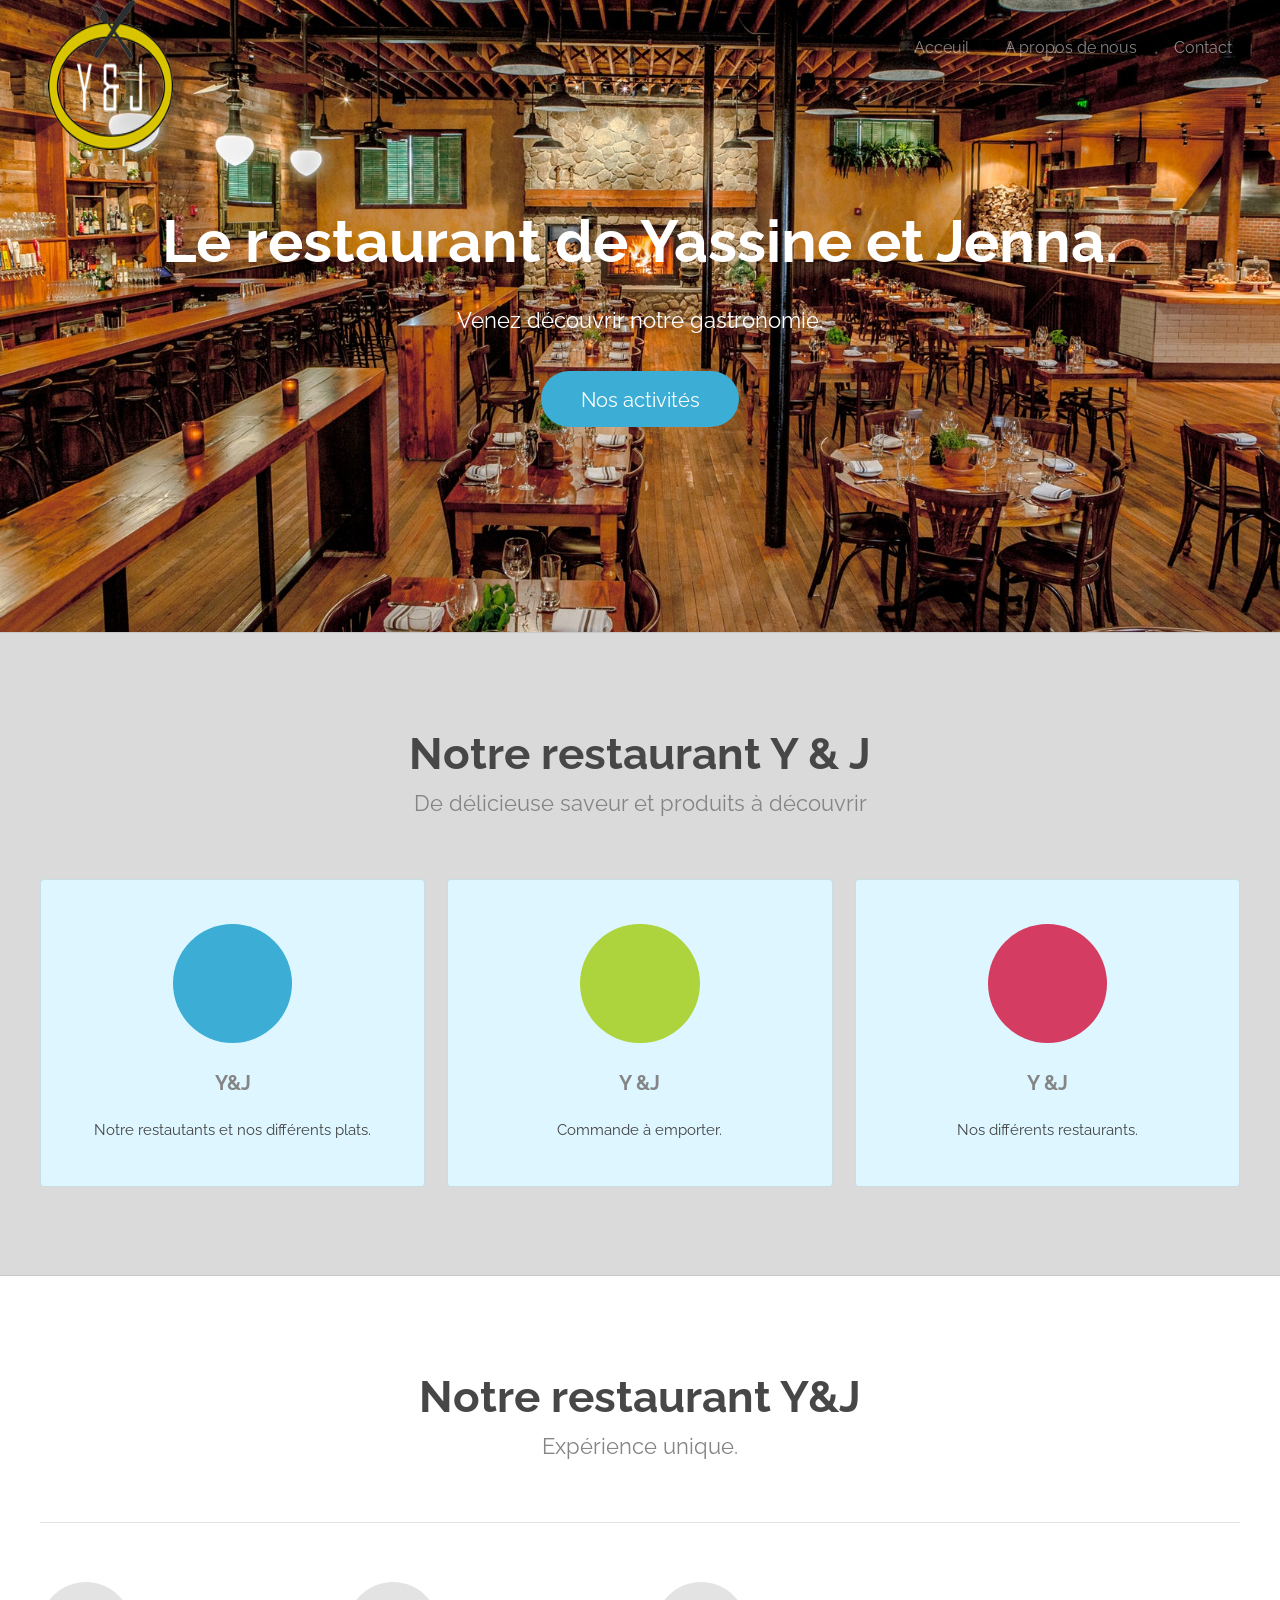
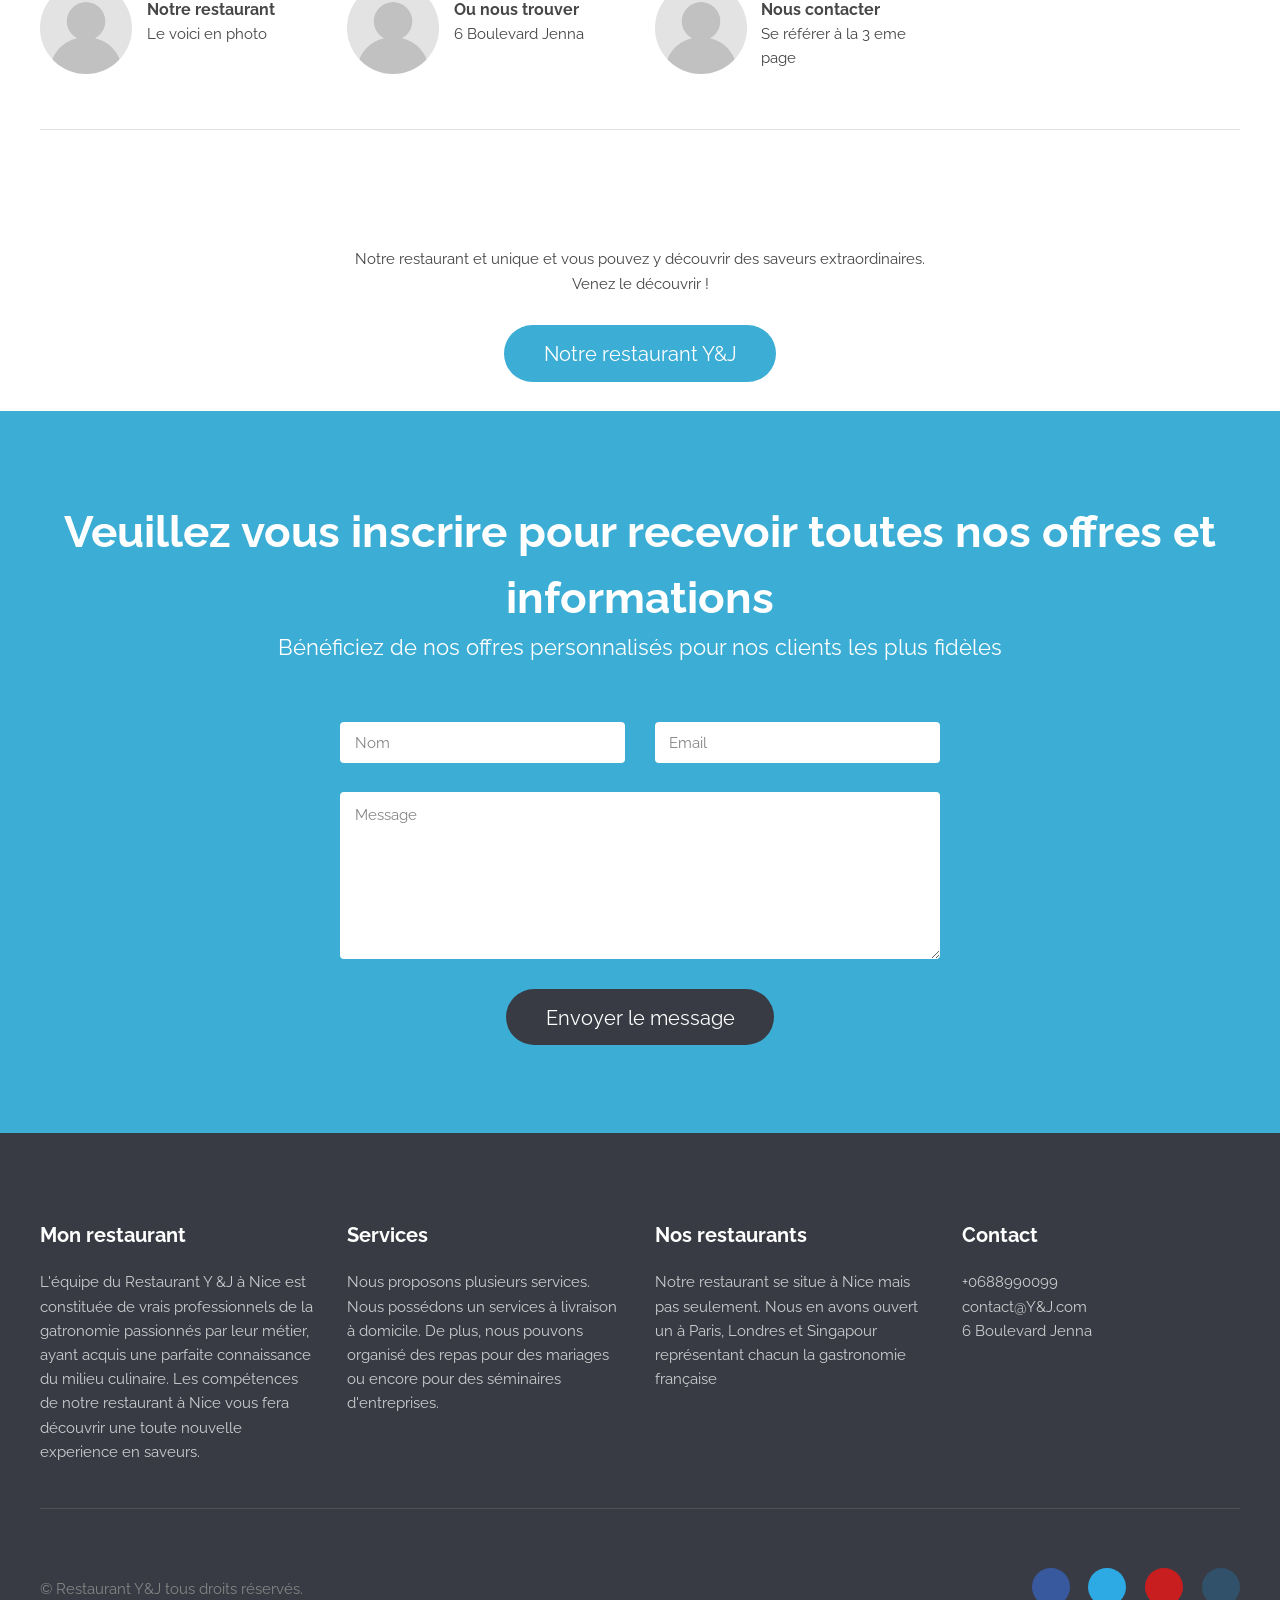
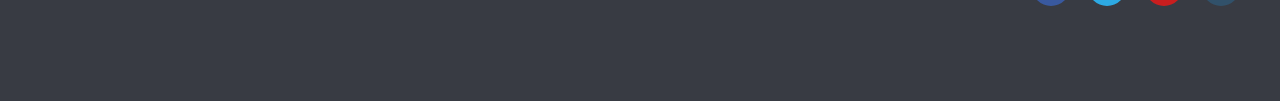
==== index.html @ 6e4e8e33 "first website upload" ====
<!DOCTYPE html>
<!--
	Page d'acceuil 
-->
<html lang="en">
	<head>
		<meta charset="UTF-8">
		<title>Restaurant Y&J</title>
		<meta http-equiv="content-type" content="text/html; charset=utf-8" />
		<meta name="description" content="" />
		<meta name="keywords" content="" />
		<!--[if lte IE 8]><script src="js/html5shiv.js"></script><![endif]-->
		<script src="js/jquery.min.js"></script>
		<script src="js/skel.min.js"></script>
		<script src="js/skel-layers.min.js"></script>
		<script src="js/init.js"></script>
			<link rel="stylesheet" href="css/skel.css" />
			<link rel="stylesheet" href="css/style.css" />
			<link rel="stylesheet" href="css/style-xlarge.css" />		
	</head>
	<body class="landing">

		<!-- Mes relations entre mes 3 pages afin de pouvoir aller librement et directement sur mes deux autres pages + logo spécial fond transparent pour la page d'acceuil-->
			<header id="header">
				<h1 id="logo"><a href="index.html" ><img height="150px" width="125px" src="images/logo-resto.png" alt="Mon restaurant" title="Logo" /></a></h1>
				<nav id="nav">
					<ul>
						<li><a href="index.html">Acceuil</a></li>
						<li><a href="aproposdenous.html">A propos de nous</a></li>
						<li><a href="contact.html">Contact</a></li>
						
					</ul>
				</nav>
			</header>

		<!-- Mes descriptions avec l'utilisation des titres, sections, div,paragraphe, image, + utilsation d'un bouton "allez-ci" afin de descendre directement sur la page pour voir les différentes activités -->
			<section id="banner">
				<h2> Le restaurant de Yassine et Jenna.</h2>
				<p>Venez découvrir notre gastronomie.</p>
				<ul class="actions">
					<li>
						<a href="#ici" class="button big">Nos activités</a>
					</li>
				</ul>
			</section>

		<!-- One -->
			<section id="one" class="wrapper style1 special">
				<div class="container">
					<header class="major">
						<h2 id="ici">Notre restaurant Y & J</h2>
						<p>De délicieuse saveur et produits à découvrir</p>
					</header>
					<div class="row 150%">
						<div class="4u 12u$(medium)">
							<section class="box">
								<i class="icon big rounded color1 fa-cloud"></i>
								<h3>Y&J</h3>
								<p>Notre restautants et nos différents plats.</p>
							</section>
						</div>
						<div class="4u 12u$(medium)">
							<section class="box">
								<i class="icon big rounded color9 fa-desktop"></i>
								<h3>Y &J</h3>
								<p>Commande à emporter.</p>
							</section>
						</div>
						<div class="4u$ 12u$(medium)">
							<section class="box">
								<i class="icon big rounded color6 fa-rocket"></i>
								<h3>Y &J</h3>
								<p>Nos différents restaurants.</p>
							</section>
						</div>
					</div>
				</div>
			</section>

		<!-- Descriptions du restaurant -->
			<section id="two" class="wrapper style2 special">
				<div class="container">
					<header class="major">
						<h2>Notre restaurant Y&J</h2>
						<p>Expérience unique.</p>
					</header>
					<section class="profiles">
						<div class="row">
							<section class="3u 6u(medium) 12u$(xsmall) profile">
								<img src="images/profile_placeholder.gif" alt="" />
								<h4>Notre restaurant</h4>
								<p>Le voici en photo</p>
							</section>
							<section class="3u 6u$(medium) 12u$(xsmall) profile">
								<img src="images/profile_placeholder.gif" alt="" />
								<h4>Ou nous trouver</h4>
								<p> 6 Boulevard Jenna</p>
							</section>
							<section class="3u 6u(medium) 12u$(xsmall) profile">
								<img src="images/profile_placeholder.gif" alt="" />
								<h4>Nous contacter</h4>
								<p>Se référer à la 3 eme page</p>
							</section>
							
							</section>
						</div>
					</section>
					<footer>
						<p class="jennacentre">Notre restaurant et unique et vous pouvez y découvrir des saveurs extraordinaires. 
							<br /> Venez le découvrir !</p>
						<ul class="actions">
							<li>
								<a href="#" class="button big">Notre restaurant Y&J</a>
							</li>
						</ul>
					</footer>
				</div>
			</section>

		<!-- Three -->
			<section id="three" class="wrapper style3 special">
				<div class="container">
					<header class="major">
						<h2>Veuillez vous inscrire pour recevoir toutes nos offres et informations</h2>
						<p>Bénéficiez de nos offres personnalisés pour nos clients les plus fidèles</p>
					</header>
				</div>
				<div class="container 50%">
					<form action="#" method="post">
						<div class="row uniform">
							<div class="6u 12u$(small)">
								<input name="name" id="name" value="" placeholder="Nom" type="text">
							</div>
							<div class="6u$ 12u$(small)">
								<input name="email" id="email" value="" placeholder="Email" type="email">
							</div>
							<div class="12u$">
								<textarea name="message" id="message" placeholder="Message" rows="6"></textarea>
							</div>
							<div class="12u$">
								<ul class="actions">
									<li><input value="Envoyer le message" class="special big" type="submit"></li>
								</ul>
							</div>
						</div>
					</form>
				</div>
			</section>

		<!-- Ma description bandeau du bas identique sur chacune des pages -->
			<footer id="footer">
				<div class="container">
					<section class="links">
						<div class="row">
							<section class="3u 6u(medium) 12u$(small)">
								<h3>Mon restaurant</h3>
								<p>L'équipe  du Restaurant Y &J  à Nice est constituée de vrais professionnels de la gatronomie passionnés par leur métier, ayant acquis une parfaite connaissance du milieu culinaire. Les compétences de notre restaurant à Nice vous fera découvrir une toute nouvelle experience en saveurs.<p/>

								</ul>
							</section>
							<section class="3u 6u$(medium) 12u$(small)">
								<h3>Services</h3>
								<p> Nous proposons plusieurs services. Nous possédons un services à livraison à domicile. De plus, nous pouvons organisé des repas pour des mariages ou encore pour des séminaires d'entreprises.<p/>
								</ul>
							</section>
							<section class="3u 6u(medium) 12u$(small)">
								<h3>Nos restaurants</h3>
								<p>Notre restaurant se situe à Nice mais pas seulement. Nous en avons ouvert un à Paris, Londres et Singapour représentant chacun la gastronomie française <p/>
								
								</ul>
							</section>
							<section class="3u$ 6u$(medium) 12u$(small)">
								<h3>Contact</h3>
								<p> +0688990099
									<br />contact@Y&J.com
									<br />6 Boulevard Jenna
<!-- petites icones pour les réseaux sociaux + lien -->
							</section>
						</div>
					</section>
					<div class="row">
						<div class="8u 12u$(medium)">
							<ul class="copyright">
								<li>&copy; Restaurant Y&J tous droits réservés.</li>
								
							</ul>
						</div>
						<div class="4u$ 12u$(medium)">
							<ul class="icons">
								<li> <!-- utilisation de target _blank pour ouvrir dans un nouvel onglet -->
									<a href="https://www.facebook.com" target="_blank" class="icon rounded fa-facebook"><span class="label">Facebook</span></a>
								</li>
								<li>
									<a href="https://www.twitter.com" target="_blank" class="icon rounded fa-twitter"><span class="label">twitter</span></a>
								</li>
								<li>
									<a href="https://www.twitter.com" target="_blank" class="icon rounded fa-google-plus"><span class="label">Google+</span></a>
								
								</li>
								<li>
									<a href="https://www.twitter.com" target="_blank" class="icon rounded fa-linkedin"><span class="label">LinkedIn</span></a>
								
								</li>
							</ul>
						</div>
					</div>
				</div>
			</footer>

	</body>
</html>
---- css/skel.css ----
html,body,div,span,applet,object,iframe,h1,h2,h3,h4,h5,h6,p,blockquote,pre,a,abbr,acronym,address,big,cite,code,del,dfn,em,img,ins,kbd,q,s,samp,small,strike,strong,sub,sup,tt,var,b,u,i,center,dl,dt,dd,ol,ul,li,fieldset,form,label,legend,table,caption,tbody,tfoot,thead,tr,th,td,article,aside,canvas,details,embed,figure,figcaption,footer,header,hgroup,menu,nav,output,ruby,section,summary,time,mark,audio,video{margin:0;padding:0;border:0;font-size:100%;font:inherit;vertical-align:baseline;}article,aside,details,figcaption,figure,footer,header,hgroup,menu,nav,section{display:block;}body{line-height:1;}ol,ul{list-style:none;}blockquote,q{quotes:none;}blockquote:before,blockquote:after,q:before,q:after{content:'';content:none;}table{border-collapse:collapse;border-spacing:0;}body{-webkit-text-size-adjust:none}

/* Box Model */

	*, *:before, *:after {
		-moz-box-sizing: border-box;
		-webkit-box-sizing: border-box;
		box-sizing: border-box;
	}

/* Container */

	.container {
		margin-left: auto;
		margin-right: auto;

		/* width: (containers) */
		width: 1200px;
	}

	/* Modifiers */

		/* 125% */
			.container.\31 25\25 {
				width: 100%;

				/* max-width: (containers * 1.25) */
				max-width: 1500px;

				/* min-width: (containers) */
				min-width: 1200px;
			}

		/* 75% */
			.container.\37 5\25 {

				/* width: (containers * 0.75) */
				width: 900px;

			}

		/* 50% */
			.container.\35 0\25 {

				/* width: (containers * 0.50) */
				width: 600px;

			}

		/* 25% */
			.container.\32 5\25 {

				/* width: (containers * 0.25) */
				width: 300px;

			}

/* Grid */

	.row {
		border-bottom: solid 1px transparent;
	}

	.row > * {
		float: left;
	}

	.row:after, .row:before {
		content: '';
		display: block;
		clear: both;
		height: 0;
	}

	.row.uniform > * > :first-child {
		margin-top: 0;
	}

	.row.uniform > * > :last-child {
		margin-bottom: 0;
	}

	/* Gutters */

		/* Normal */

			.row > * {
				/* padding: (gutters.horizontal) 0 0 (gutters.vertical) */
				padding: 0 0 0 2em;
			}

			.row {
				/* margin: -(gutters.horizontal) 0 -1px -(gutters.vertical) */
				margin: 0 0 -1px -2em;
			}

			.row.uniform > * {
				/* padding: (gutters.vertical) 0 0 (gutters.vertical) */
				padding: 2em 0 0 2em;
			}

			.row.uniform {
				/* margin: -(gutters.vertical) 0 -1px -(gutters.vertical) */
				margin: -2em 0 -1px -2em;
			}

		/* 200% */

			.row.\32 00\25 > * {
				/* padding: (gutters.horizontal) 0 0 (gutters.vertical) */
				padding: 0 0 0 4em;
			}

			.row.\32 00\25 {
				/* margin: -(gutters.horizontal) 0 -1px -(gutters.vertical) */
				margin: 0 0 -1px -4em;
			}

			.row.uniform.\32 00\25 > * {
				/* padding: (gutters.vertical) 0 0 (gutters.vertical) */
				padding: 4em 0 0 4em;
			}

			.row.uniform.\32 00\25 {
				/* margin: -(gutters.vertical) 0 -1px -(gutters.vertical) */
				margin: -4em 0 -1px -4em;
			}

		/* 150% */

			.row.\31 50\25 > * {
				/* padding: (gutters.horizontal) 0 0 (gutters.vertical) */
				padding: 0 0 0 1.5em;
			}

			.row.\31 50\25 {
				/* margin: -(gutters.horizontal) 0 -1px -(gutters.vertical) */
				margin: 0 0 -1px -1.5em;
			}

			.row.uniform.\31 50\25 > * {
				/* padding: (gutters.vertical) 0 0 (gutters.vertical) */
				padding: 1.5em 0 0 1.5em;
			}

			.row.uniform.\31 50\25 {
				/* margin: -(gutters.vertical) 0 -1px -(gutters.vertical) */
				margin: -1.5em 0 -1px -1.5em;
			}

		/* 50% */

			.row.\35 0\25 > * {
				/* padding: (gutters.horizontal) 0 0 (gutters.vertical) */
				padding: 0 0 0 1em;
			}

			.row.\35 0\25 {
				/* margin: -(gutters.horizontal) 0 -1px -(gutters.vertical) */
				margin: 0 0 -1px -1em;
			}

			.row.uniform.\35 0\25 > * {
				/* padding: (gutters.vertical) 0 0 (gutters.vertical) */
				padding: 1em 0 0 1em;
			}

			.row.uniform.\35 0\25 {
				/* margin: -(gutters.vertical) 0 -1px -(gutters.vertical) */
				margin: -1em 0 -1px -1em;
			}

		/* 25% */

			.row.\32 5\25 > * {
				/* padding: (gutters.horizontal) 0 0 (gutters.vertical) */
				padding: 0 0 0 0.5em;
			}

			.row.\32 5\25 {
				/* margin: -(gutters.horizontal) 0 -1px -(gutters.vertical) */
				margin: 0 0 -1px -0.5em;
			}

			.row.uniform.\32 5\25 > * {
				/* padding: (gutters.vertical) 0 0 (gutters.vertical) */
				padding: 0.5em 0 0 0.5em;
			}

			.row.uniform.\32 5\25 {
				/* margin: -(gutters.vertical) 0 -1px -(gutters.vertical) */
				margin: -0.5em 0 -1px -0.5em;
			}

		/* 0% */

			.row.\30 \25 > * {
				padding: 0;
			}

			.row.\30 \25 {
				margin: 0 0 -1px 0;
			}

	/* Cells */

		.\31 2u, .\31 2u\24 { width: 100%; clear: none; margin-left: 0; }
		.\31 1u, .\31 1u\24 { width: 91.6666666667%; clear: none; margin-left: 0; }
		.\31 0u, .\31 0u\24 { width: 83.3333333333%; clear: none; margin-left: 0; }
		.\39 u, .\39 u\24 { width: 75%; clear: none; margin-left: 0; }
		.\38 u, .\38 u\24 { width: 66.6666666667%; clear: none; margin-left: 0; }
		.\37 u, .\37 u\24 { width: 58.3333333333%; clear: none; margin-left: 0; }
		.\36 u, .\36 u\24 { width: 50%; clear: none; margin-left: 0; }
		.\35 u, .\35 u\24 { width: 41.6666666667%; clear: none; margin-left: 0; }
		.\34 u, .\34 u\24 { width: 33.3333333333%; clear: none; margin-left: 0; }
		.\33 u, .\33 u\24 { width: 25%; clear: none; margin-left: 0; }
		.\32 u, .\32 u\24 { width: 16.6666666667%; clear: none; margin-left: 0; }
		.\31 u, .\31 u\24 { width: 8.3333333333%; clear: none; margin-left: 0; }

		.\31 2u\24 + *,
		.\31 1u\24 + *,
		.\31 0u\24 + *,
		.\39 u\24 + *,
		.\38 u\24 + *,
		.\37 u\24 + *,
		.\36 u\24 + *,
		.\35 u\24 + *,
		.\34 u\24 + *,
		.\33 u\24 + *,
		.\32 u\24 + *,
		.\31 u\24 + * {
			clear: left;
		}

		.\-11u { margin-left: 91.6666666667% }
		.\-10u { margin-left: 83.3333333333% }
		.\-9u { margin-left: 75% }
		.\-8u { margin-left: 66.6666666667% }
		.\-7u { margin-left: 58.3333333333% }
		.\-6u { margin-left: 50% }
		.\-5u { margin-left: 41.6666666667% }
		.\-4u { margin-left: 33.3333333333% }
		.\-3u { margin-left: 25% }
		.\-2u { margin-left: 16.6666666667% }
		.\-1u { margin-left: 8.3333333333% }
---- css/style.css ----
@charset "UTF-8";
@import url(font-awesome.min.css);
@import url(http://fonts.googleapis.com/css?family=Raleway:700,400);

/*
	Transit by TEMPLATED
	templated.co @templatedco
	Released for free under the Creative Commons Attribution 3.0 license (templated.co/license)
*/

/* Basic */

	body {
		background: #fff;
	}

		body.is-loading *, body.is-loading *:before, body.is-loading *:after {
			-moz-animation: none !important;
			-webkit-animation: none !important;
			-o-animation: none !important;
			-ms-animation: none !important;
			animation: none !important;
			-moz-transition: none !important;
			-webkit-transition: none !important;
			-o-transition: none !important;
			-ms-transition: none !important;
			transition: none !important;
		}

	body, input, select, textarea {
		color: #444;
		font-family: "Raleway", Helvetica, sans-serif;
		font-size: 13pt;
		font-weight: 400;
		line-height: 1.65em;
	}

	a {
		color: #383b43;
		text-decoration: none;
	}

		a:active, a:hover {
			text-decoration: underline;
		}

	strong, b {
		color: #474747;
		font-weight: 700;
	}

	em, i {
		font-style: italic;
	}

	p {
		margin: 0 0 2em 0;
	}

	.jennacentre {text-align: center;}

	h1, h2, h3, h4, h5, h6 {
		color: #474747;
		font-weight: 700;
		line-height: 1em;
		margin: 0 0 1em 0;
	}

		h1 a, h2 a, h3 a, h4 a, h5 a, h6 a {
			color: inherit;
			text-decoration: none;
		}

	h2 {
		font-size: 1.75em;
		line-height: 1.5em;
	}

	h3 {
		font-size: 1.35em;
		line-height: 1.5em;
	}

	h4 {
		font-size: 1.1em;
		line-height: 1.5em;
	}

	h5 {
		font-size: 0.9em;
		line-height: 1.5em;
	}

	h6 {
		font-size: 0.7em;
		line-height: 1.5em;
	}

	sub {
		font-size: 0.8em;
		position: relative;
		top: 0.5em;
	}

	sup {
		font-size: 0.8em;
		position: relative;
		top: -0.5em;
	}

	hr {
		border: 0;
		border-bottom: solid 1px rgba(144, 144, 144, 0.25);
		margin: 2em 0;
	}

		hr.major {
			margin: 3em 0;
		}

	blockquote {
		border-left: solid 4px rgba(144, 144, 144, 0.25);
		font-style: italic;
		margin: 0 0 2em 0;
		padding: 0.5em 0 0.5em 2em;
	}

	code {
		background: rgba(144, 144, 144, 0.075);
		border-radius: 4px;
		border: solid 1px rgba(144, 144, 144, 0.25);
		font-family: "Courier New", monospace;
		font-size: 0.9em;
		margin: 0 0.25em;
		padding: 0.25em 0.65em;
	}

	pre {
		-webkit-overflow-scrolling: touch;
		font-family: "Courier New", monospace;
		font-size: 0.9em;
		margin: 0 0 2em 0;
	}

		pre code {
			display: block;
			line-height: 1.75em;
			padding: 1em 1.5em;
			overflow-x: auto;
		}

	.align-left {
		text-align: left;
	}

	.align-center {
		text-align: center;
	}

	.align-right {
		text-align: right;
	}

/* Section/Article */

	section.special, article.special {
		text-align: center;
	}

	header p {
		color: #858585;
		position: relative;
		margin: 0 0 1.5em 0;
	}

	header h2 + p {
		font-size: 1.25em;
		margin-top: -1em;
		line-height: 1.5em;
	}

	header h3 + p {
		font-size: 1.1em;
		margin-top: -0.8em;
		line-height: 1.5em;
	}

	header h4 + p,
	header h5 + p,
	header h6 + p {
		font-size: 0.9em;
		margin-top: -0.6em;
		line-height: 1.5em;
	}

	header.major {
		text-align: center;
		margin-bottom: 4em;
	}

		header.major h2 {
			font-size: 3em;
			margin-bottom: 0.5em;
		}

		header.major p {
			font-size: 1.5em;
		}

/* Form */

	form {
		margin: 0 0 2em 0;
	}

	label {
		color: #474747;
		display: block;
		font-size: 0.9em;
		font-weight: 700;
		margin: 0 0 1em 0;
	}

	input[type="text"],
	input[type="password"],
	input[type="email"],
	select,
	textarea {
		-moz-appearance: none;
		-webkit-appearance: none;
		-o-appearance: none;
		-ms-appearance: none;
		appearance: none;
		background: rgba(144, 144, 144, 0.075);
		border-radius: 4px;
		border: none;
		color: inherit;
		display: block;
		outline: 0;
		padding: 0 1em;
		text-decoration: none;
		width: 100%;
	}

		input[type="text"]:invalid,
		input[type="password"]:invalid,
		input[type="email"]:invalid,
		select:invalid,
		textarea:invalid {
			box-shadow: none;
		}

		input[type="text"]:focus,
		input[type="password"]:focus,
		input[type="email"]:focus,
		select:focus,
		textarea:focus {
			border-color: #383b43;
			box-shadow: 0 0 0 1px #383b43;
		}

	.select-wrapper {
		text-decoration: none;
		display: block;
		position: relative;
	}

		.select-wrapper:before {
			content: "";
			-moz-osx-font-smoothing: grayscale;
			-webkit-font-smoothing: antialiased;
			font-family: FontAwesome;
			font-style: normal;
			font-weight: normal;
			text-transform: none !important;
		}

		.select-wrapper:before {
			color: rgba(144, 144, 144, 0.25);
			display: block;
			height: 2.75em;
			line-height: 2.75em;
			pointer-events: none;
			position: absolute;
			right: 0;
			text-align: center;
			top: 0;
			width: 2.75em;
		}

		.select-wrapper select::-ms-expand {
			display: none;
		}

	input[type="text"],
	input[type="password"],
	input[type="email"],
	select {
		height: 2.75em;
	}

	textarea {
		padding: 0.75em 1em;
	}

	input[type="checkbox"],
	input[type="radio"] {
		-moz-appearance: none;
		-webkit-appearance: none;
		-o-appearance: none;
		-ms-appearance: none;
		appearance: none;
		display: block;
		float: left;
		margin-right: -2em;
		opacity: 0;
		width: 1em;
		z-index: -1;
	}

		input[type="checkbox"] + label,
		input[type="radio"] + label {
			text-decoration: none;
			color: #444;
			cursor: pointer;
			display: inline-block;
			font-size: 1em;
			font-weight: 400;
			padding-left: 2.4em;
			padding-right: 0.75em;
			position: relative;
		}

			input[type="checkbox"] + label:before,
			input[type="radio"] + label:before {
				-moz-osx-font-smoothing: grayscale;
				-webkit-font-smoothing: antialiased;
				font-family: FontAwesome;
				font-style: normal;
				font-weight: normal;
				text-transform: none !important;
			}

			input[type="checkbox"] + label:before,
			input[type="radio"] + label:before {
				background: rgba(144, 144, 144, 0.075);
				border-radius: 4px;
				border: solid 1px rgba(144, 144, 144, 0.25);
				content: '';
				display: inline-block;
				height: 1.65em;
				left: 0;
				line-height: 1.58125em;
				position: absolute;
				text-align: center;
				top: 0;
				width: 1.65em;
			}

		input[type="checkbox"]:checked + label:before,
		input[type="radio"]:checked + label:before {
			background: #3cadd4;
			border-color: #3cadd4;
			color: #ffffff;
			content: '\f00c';
		}

		input[type="checkbox"]:focus + label:before,
		input[type="radio"]:focus + label:before {
			border-color: #383b43;
			box-shadow: 0 0 0 1px #383b43;
		}

	input[type="checkbox"] + label:before {
		border-radius: 4px;
	}

	input[type="radio"] + label:before {
		border-radius: 100%;
	}

	::-webkit-input-placeholder {
		color: #858585 !important;
		opacity: 1.0;
	}

	:-moz-placeholder {
		color: #858585 !important;
		opacity: 1.0;
	}

	::-moz-placeholder {
		color: #858585 !important;
		opacity: 1.0;
	}

	:-ms-input-placeholder {
		color: #858585 !important;
		opacity: 1.0;
	}

	.formerize-placeholder {
		color: #858585 !important;
		opacity: 1.0;
	}

/* Box */

	.box {
		border-radius: 4px;
		border: solid 1px rgba(144, 144, 144, 0.25);
		margin-bottom: 2em;
		padding: 1.5em;
	}

		.box > :last-child,
		.box > :last-child > :last-child,
		.box > :last-child > :last-child > :last-child {
			margin-bottom: 0;
		}

		.box.alt {
			border: 0;
			border-radius: 0;
			padding: 0;
		}

/* Icon */

	.icon {
		text-decoration: none;
		border-bottom: none;
		position: relative;
	}

		.icon:before {
			-moz-osx-font-smoothing: grayscale;
			-webkit-font-smoothing: antialiased;
			font-family: FontAwesome;
			font-style: normal;
			font-weight: normal;
			text-transform: none !important;
		}

		.icon:active, .icon:hover {
			text-decoration: none;
		}

		.icon > .label {
			display: none;
		}

		.icon.rounded {
			background-color: #383b43;
			border-radius: 100%;
			color: #ffffff;
			display: inline-block;
			height: 3.25em;
			line-height: 3.25em;
			text-align: center;
			width: 3.25em;
		}

			.icon.rounded.big {
				font-size: 2.5em;
				margin-bottom: 0.5em;
			}

			.icon.rounded.color1 {
				background-color: #3cadd4;
			}

			.icon.rounded.color2 {
				background-color: #3c61d4;
			}

			.icon.rounded.color3 {
				background-color: #633cd4;
			}

			.icon.rounded.color4 {
				background-color: #af3cd4;
			}

			.icon.rounded.color5 {
				background-color: #d43cad;
			}

			.icon.rounded.color6 {
				background-color: #d43c61;
			}

			.icon.rounded.color7 {
				background-color: #d4633c;
			}

			.icon.rounded.color8 {
				background-color: #d4af3c;
			}

			.icon.rounded.color9 {
				background-color: #add43c;
			}

			.icon.rounded.color10 {
				background-color: #61d43c;
			}

			.icon.rounded.fa-twitter {
				background-color: #2daae4;
			}

			.icon.rounded.fa-facebook {
				background-color: #39599f;
			}

			.icon.rounded.fa-google-plus {
				background-color: #c91e1f;
			}

			.icon.rounded.fa-dribbble {
				background-color: #c4376b;
			}

			.icon.rounded.fa-tumblr, .icon.rounded.fa-linkedin {
				background-color: #31516a;
			}

			.icon.rounded.fa-rss {
				background-color: #f2600b;
			}

/* Image */

	.image {
		border-radius: 4px;
		border: 0;
		display: inline-block;
		position: relative;
	}

		.image img {
			border-radius: 4px;
			display: block;
		}

		.image.left {
			float: left;
			padding: 0 1.5em 1em 0;
			top: 0.25em;
		}

		.image.right {
			float: right;
			padding: 0 0 1em 1.5em;
			top: 0.25em;
		}

		.image.left, .image.right {
			max-width: 40%;
		}

			.image.left img, .image.right img {
				width: 100%;
			}

		.image.fit {
			display: block;
			margin: 0 0 2em 0;
			width: 100%;
		}

			.image.fit img {
				width: 100%;
			}

/* List */

	ol {
		list-style: decimal;
		margin: 0 0 2em 0;
		padding-left: 1.25em;
	}

		ol li {
			padding-left: 0.25em;
		}

	ul {
		list-style: disc;
		margin: 0 0 2em 0;
		padding-left: 1em;
	}

		ul li {
			padding-left: 0.5em;
		}

		ul.alt {
			list-style: none;
			padding-left: 0;
		}

			ul.alt li {
				border-top: solid 1px rgba(144, 144, 144, 0.25);
				padding: 0.5em 0;
			}

				ul.alt li:first-child {
					border-top: 0;
					padding-top: 0;
				}

		ul.unstyled {
			list-style: none;
			padding-left: 0;
		}

			ul.unstyled li {
				padding: 0.4em 0;
			}

		ul.icons {
			cursor: default;
			list-style: none;
			padding-left: 0;
		}

			ul.icons li {
				display: inline-block;
				padding: 0 1em 0 0;
			}

				ul.icons li:last-child {
					padding-right: 0;
				}

				ul.icons li .icon:before {
					font-size: 2em;
				}

		ul.actions {
			cursor: default;
			list-style: none;
			padding-left: 0;
			text-align: center;
		}

			ul.actions li {
				display: inline-block;
				padding: 0 1em 0 0;
				vertical-align: middle;
			}

				ul.actions li:last-child {
					padding-right: 0;
				}

			ul.actions.small li {
				padding: 0 0.5em 0 0;
			}

			ul.actions.vertical li {
				display: block;
				padding: 1em 0 0 0;
			}

				ul.actions.vertical li:first-child {
					padding-top: 0;
				}

				ul.actions.vertical li > * {
					margin-bottom: 0;
				}

			ul.actions.vertical.small li {
				padding: 0.5em 0 0 0;
			}

				ul.actions.vertical.small li:first-child {
					padding-top: 0;
				}

			ul.actions.fit {
				display: table;
				margin-left: -1em;
				padding: 0;
				table-layout: fixed;
				width: calc(100% + 1em);
			}

				ul.actions.fit li {
					display: table-cell;
					padding: 0 0 0 1em;
				}

					ul.actions.fit li > * {
						margin-bottom: 0;
					}

				ul.actions.fit.small {
					margin-left: -0.5em;
					width: calc(100% + 0.5em);
				}

					ul.actions.fit.small li {
						padding: 0 0 0 0.5em;
					}

	dl {
		margin: 0 0 2em 0;
	}

/* Table */

	.table-wrapper {
		-webkit-overflow-scrolling: touch;
		overflow-x: auto;
	}

	table {
		margin: 0 0 2em 0;
		width: 100%;
	}

		table tbody tr {
			border: solid 1px rgba(144, 144, 144, 0.25);
			border-left: 0;
			border-right: 0;
		}

			table tbody tr:nth-child(2n + 1) {
				background-color: rgba(144, 144, 144, 0.075);
			}

		table td {
			padding: 0.75em 0.75em;
		}

		table th {
			color: #474747;
			font-size: 0.9em;
			font-weight: 700;
			padding: 0 0.75em 0.75em 0.75em;
			text-align: left;
		}

		table thead {
			border-bottom: solid 2px rgba(144, 144, 144, 0.25);
		}

		table tfoot {
			border-top: solid 2px rgba(144, 144, 144, 0.25);
		}

		table.alt {
			border-collapse: separate;
		}

			table.alt tbody tr td {
				border: solid 1px rgba(144, 144, 144, 0.25);
				border-left-width: 0;
				border-top-width: 0;
			}

				table.alt tbody tr td:first-child {
					border-left-width: 1px;
				}

			table.alt tbody tr:first-child td {
				border-top-width: 1px;
			}

			table.alt thead {
				border-bottom: 0;
			}

			table.alt tfoot {
				border-top: 0;
			}

/* Button */

	input[type="submit"],
	input[type="reset"],
	input[type="button"],
	.button {
		-moz-appearance: none;
		-webkit-appearance: none;
		-o-appearance: none;
		-ms-appearance: none;
		appearance: none;
		-moz-transition: background-color 0.2s ease-in-out, color 0.2s ease-in-out;
		-webkit-transition: background-color 0.2s ease-in-out, color 0.2s ease-in-out;
		-o-transition: background-color 0.2s ease-in-out, color 0.2s ease-in-out;
		-ms-transition: background-color 0.2s ease-in-out, color 0.2s ease-in-out;
		transition: background-color 0.2s ease-in-out, color 0.2s ease-in-out;
		background-color: #3cadd4;
		border-radius: 30px;
		border: 0;
		color: #ffffff !important;
		cursor: pointer;
		display: inline-block;
		font-weight: 400;
		height: 2.85em;
		line-height: 2.95em;
		padding: 0 2em;
		text-align: center;
		text-decoration: none;
		white-space: nowrap;
	}

		input[type="submit"]:hover,
		input[type="reset"]:hover,
		input[type="button"]:hover,
		.button:hover {
			background-color: #51b6d9;
			text-decoration: none;
		}

		input[type="submit"]:active,
		input[type="reset"]:active,
		input[type="button"]:active,
		.button:active {
			background-color: #2da2ca;
			text-decoration: none;
		}

		input[type="submit"].icon,
		input[type="reset"].icon,
		input[type="button"].icon,
		.button.icon {
			padding-left: 1.35em;
		}

			input[type="submit"].icon:before,
			input[type="reset"].icon:before,
			input[type="button"].icon:before,
			.button.icon:before {
				margin-right: 0.5em;
			}

		input[type="submit"].fit,
		input[type="reset"].fit,
		input[type="button"].fit,
		.button.fit {
			display: block;
			margin: 0 0 1em 0;
			width: 100%;
		}

		input[type="submit"].small,
		input[type="reset"].small,
		input[type="button"].small,
		.button.small {
			font-size: 0.8em;
		}

		input[type="submit"].big,
		input[type="reset"].big,
		input[type="button"].big,
		.button.big {
			font-size: 1.35em;
		}

		input[type="submit"].alt,
		input[type="reset"].alt,
		input[type="button"].alt,
		.button.alt {
			background-color: transparent;
			box-shadow: inset 0 0 0 2px rgba(144, 144, 144, 0.25);
			color: #474747 !important;
		}

			input[type="submit"].alt:hover,
			input[type="reset"].alt:hover,
			input[type="button"].alt:hover,
			.button.alt:hover {
				background-color: rgba(144, 144, 144, 0.075);
			}

			input[type="submit"].alt:active,
			input[type="reset"].alt:active,
			input[type="button"].alt:active,
			.button.alt:active {
				background-color: rgba(144, 144, 144, 0.2);
			}

			input[type="submit"].alt.icon:before,
			input[type="reset"].alt.icon:before,
			input[type="button"].alt.icon:before,
			.button.alt.icon:before {
				color: #858585;
			}

		input[type="submit"].special,
		input[type="reset"].special,
		input[type="button"].special,
		.button.special {
			background-color: #383b43;
			color: #ffffff !important;
		}

			input[type="submit"].special:hover,
			input[type="reset"].special:hover,
			input[type="button"].special:hover,
			.button.special:hover {
				background-color: #444751;
			}

			input[type="submit"].special:active,
			input[type="reset"].special:active,
			input[type="button"].special:active,
			.button.special:active {
				background-color: #2c2f35;
			}

		input[type="submit"].disabled, input[type="submit"]:disabled,
		input[type="reset"].disabled,
		input[type="reset"]:disabled,
		input[type="button"].disabled,
		input[type="button"]:disabled,
		.button.disabled,
		.button:disabled {
			background-color: #444 !important;
			box-shadow: inset 0 -0.15em 0 0 rgba(0, 0, 0, 0.15);
			color: #fff !important;
			cursor: default;
			opacity: 0.25;
		}

/* Header */

	body.landing #header {
		background-color: transparent;
		left: 0;
		position: absolute;
		top: 0;
	}

		body.landing #header nav a {
			color: rgba(255, 255, 255, 0.5);
		}

	#header {
		background-color: #383b43;
		color: #ffffff;
		cursor: default;
		font-size: 1.1em;
		height: 6em;
		line-height: 6em;
		width: 100%;
		z-index: 10000;
	}

		#header h1 {
			color: #ffffff;
			height: inherit;
			left: 3em;
			line-height: inherit;
			margin: 0;
			padding: 0;
			position: absolute;
		}

			#header h1 a {
				font-size: 1.25em;
			}

		#header nav {
			height: inherit;
			line-height: inherit;
			position: absolute;
			right: 3em;
			vertical-align: middle;
		}

			#header nav > ul {
				list-style: none;
				margin: 0;
				padding-left: 0;
			}

				#header nav > ul > li {
					border-radius: 4px;
					display: inline-block;
					margin-left: 2em;
					padding-left: 0;
				}

					#header nav > ul > li a {
						-moz-transition: color 0.2s ease-in-out;
						-webkit-transition: color 0.2s ease-in-out;
						-o-transition: color 0.2s ease-in-out;
						-ms-transition: color 0.2s ease-in-out;
						transition: color 0.2s ease-in-out;
						color: #cdced0;
						display: inline-block;
						text-decoration: none;
					}

						#header nav > ul > li a:active, #header nav > ul > li a:hover {
							color: #ffffff;
						}

					#header nav > ul > li:first-child {
						margin-left: 0;
					}

					#header nav > ul > li .button {
						background-color: #fff;
						color: #444 !important;
						height: 2.25em;
						line-height: 2.25em;
						margin-bottom: 0;
						padding: 0 1em;
						position: relative;
						top: -0.075em;
						vertical-align: middle;
					}

		#header .container {
			position: relative;
		}

			#header .container h1 {
				left: 0;
			}

			#header .container nav {
				right: 0;
			}

/* Banner */

	#banner {
		background-image: url(../images/resto.jpg);
		background-position: center center;
		background-size: cover;
		color: #ffffff;
		padding: 14em 0em 14em;
		text-align: center;
	}

		#banner :last-child {
			margin-bottom: 0;
		}

		#banner h2 {
			color: #ffffff;
			font-size: 4em;
			line-height: 1.25em;
			margin: 0 0 0.5em 0;
			padding: 0;
		}

		#banner p {
			font-size: 1.5em;
			margin-bottom: 1.75em;
		}

/* Wrapper */

	.wrapper {
		padding: 6em 0em 4em;
		/* Style 1 Wrapper */
		/* Style 2 Wrapper */
		/* Style 3 Wrapper */
	}

		.wrapper.style1 {
			background-color: #dadada;
			border-bottom: 1px solid rgba(144, 144, 144, 0.25);
			border-top: 1px solid rgba(144, 144, 144, 0.25);
		}

			.wrapper.style1 .box {
				background-color: #ddf6ff;
				padding: 3em 2.5em;
			}

				.wrapper.style1 .box h2, .wrapper.style1 .box h3, .wrapper.style1 .box h4, .wrapper.style1 .box h5, .wrapper.style1 .box h6 {
					color: #858585;
				}

		.wrapper.style2 .profiles {
			border-bottom: 1px solid rgba(144, 144, 144, 0.25);
			border-top: 1px solid rgba(144, 144, 144, 0.25);
			margin-bottom: 4em;
			padding-top: 4em;
		}

		.wrapper.style2 .profile {
			margin-bottom: 2em;
			text-align: left;
		}

			.wrapper.style2 .profile img {
				border-radius: 50%;
				float: left;
				margin-bottom: 1em;
				margin-right: 1em;
			}

			.wrapper.style2 .profile h4 {
				margin-bottom: 0;
				margin-top: 1em;
			}

		.wrapper.style2 footer {
			margin-left: auto;
			margin-right: auto;
			width: 70%;
		}

			.wrapper.style2 footer p {
				margin-bottom: 3em;
			}

		.wrapper.style3 {
			background-color: #3cadd4;
			color: #ffffff;
		}

			.wrapper.style3 h2, .wrapper.style3 h3, .wrapper.style3 p {
				color: #ffffff;
			}

			.wrapper.style3 input[type="text"],
			.wrapper.style3 input[type="password"],
			.wrapper.style3 input[type="email"],
			.wrapper.style3 select,
			.wrapper.style3 textarea {
				background-color: #fff;
				color: #444;
			}

/* Footer */

	#footer {
		background: #383b43;
		padding: 6em 0em 4em;
	}

		#footer h2, #footer h3, #footer h4 {
			color: #ffffff;
		}

		#footer p, #footer a, #footer li {
			color: #cdced0;
		}

		#footer .links {
			border-bottom: 1px solid rgba(144, 144, 144, 0.25);
			margin-bottom: 4em;
			padding-bottom: 1em;
		}

		#footer .copyright {
			margin-top: 0.65em;
			padding: 0;
		}

			#footer .copyright li {
				color: #858585;
				display: inline-block;
				list-style: none;
				margin-left: 0.5em;
				padding-left: 0.5em;
			}

				#footer .copyright li:first-child {
					margin-left: 0;
					padding-left: 0;
				}

			#footer .copyright a {
				color: #858585;
			}

		#footer .icons {
			text-align: right;
		}

		#footer a.icon {
			color: #ffffff;
			font-size: 0.65em;
			height: 4em;
			line-height: 4em;
			width: 4em;
			cursor: pointer;
		}

/* Grid Demo */

	.grid-demo {
		display: block;
		margin: 0 0 2em 0;
	}

		.grid-demo span {
			background: #8d93a0;
			border-radius: 4px;
			color: rgba(0, 0, 0, 0.25);
			display: block;
			font-weight: 700;
			height: 2.75em;
			line-height: 2.75em;
			text-align: center;
		}

		.grid-demo .row.flush > div span {
			border-radius: 0;
		}

		.grid-demo .row.flush > div:first-child span {
			border-radius: 4px 0 0 4px;
		}

		.grid-demo .row.flush > div:last-child span {
			border-radius: 0 4px 4px 0;
		}
		#logo{
			text-align: center;
			display: block;
		}
---- css/style-xlarge.css ----
/*
*/

/* Basic */

	body, input, select, textarea {
		font-size: 11pt;
	}
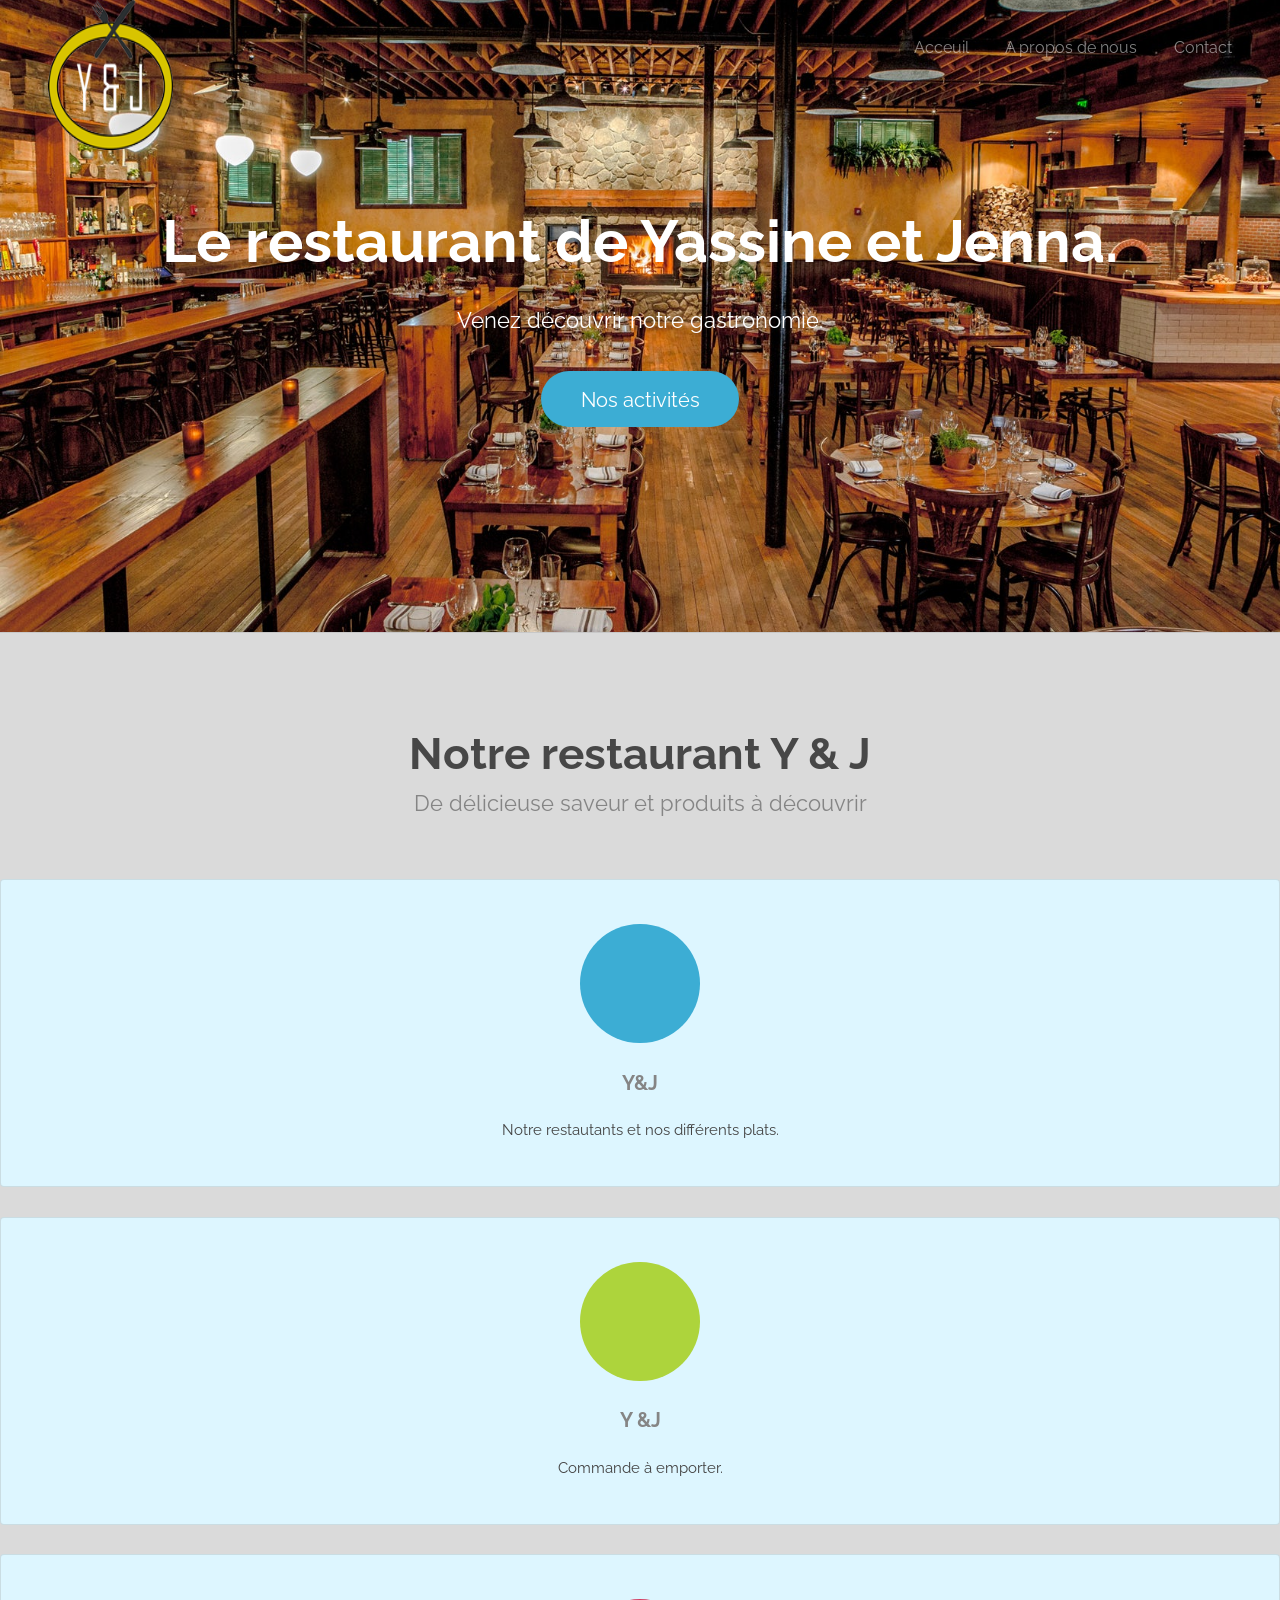
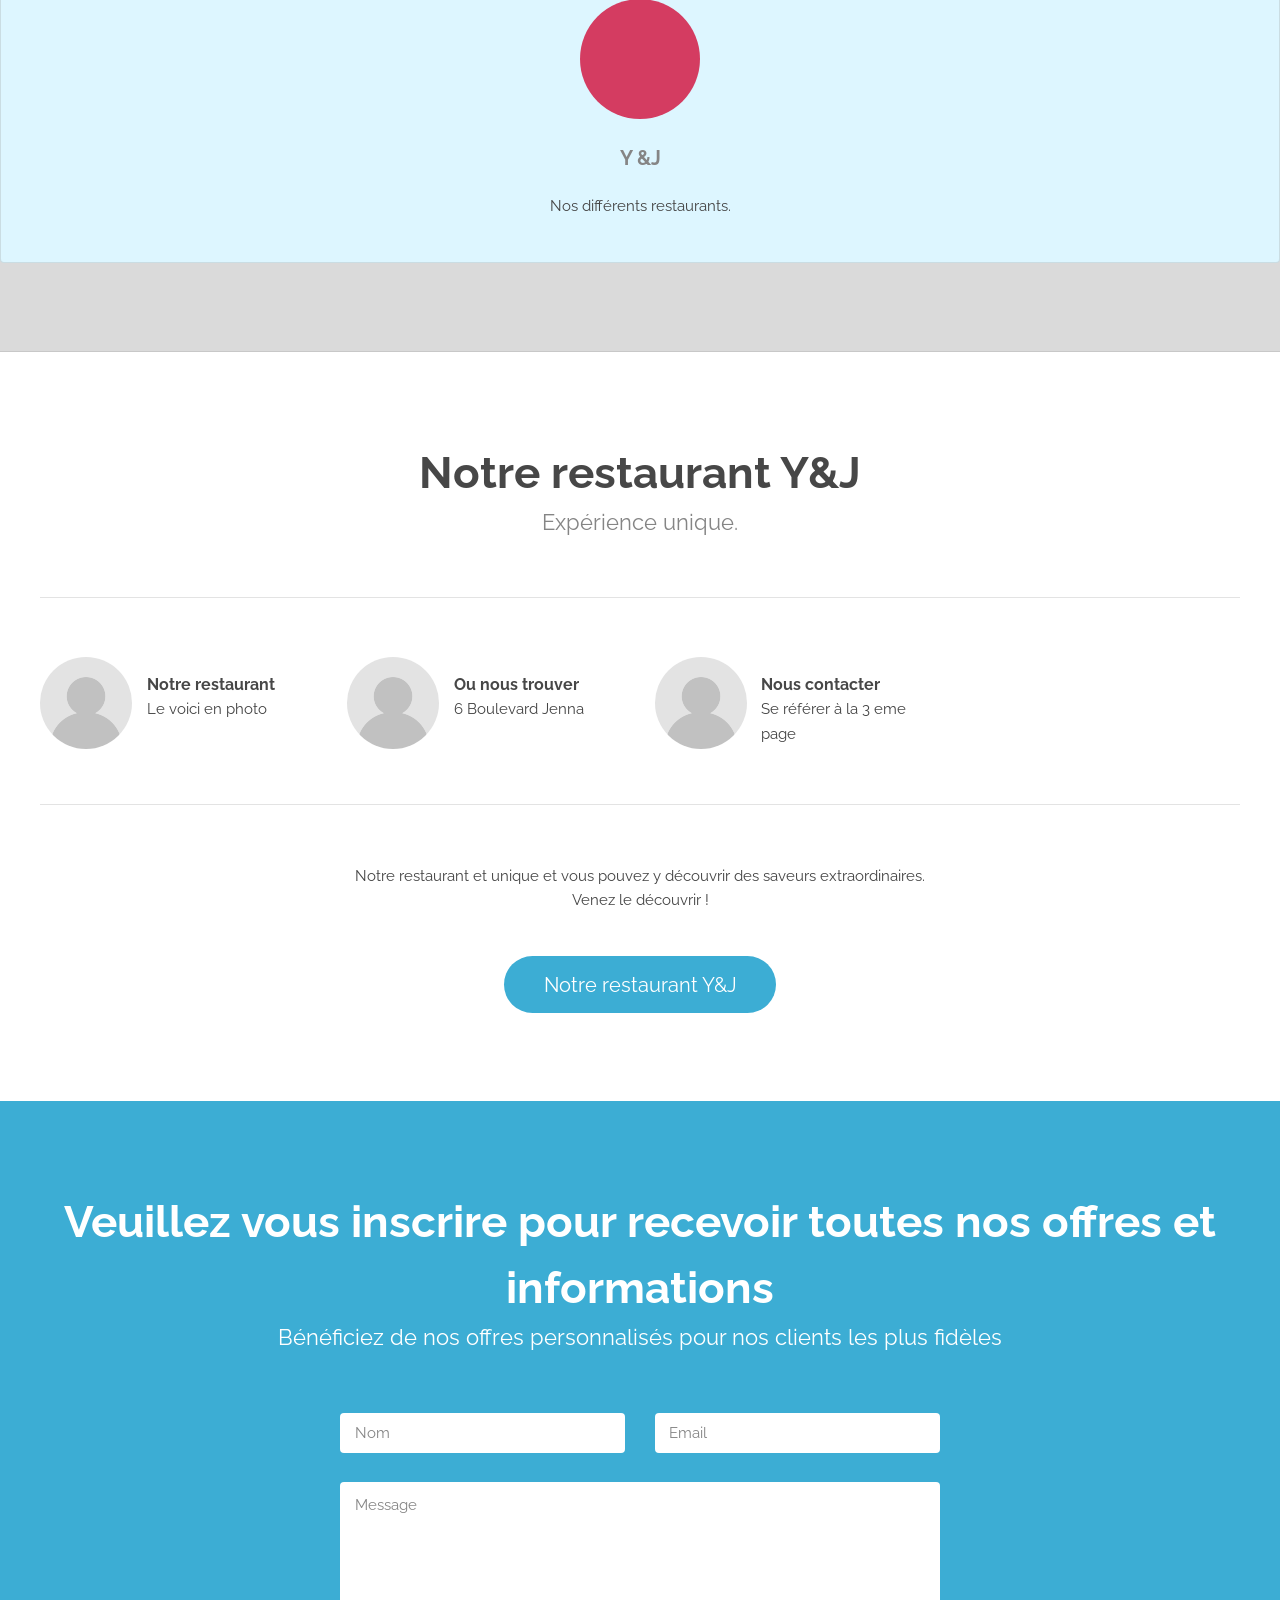
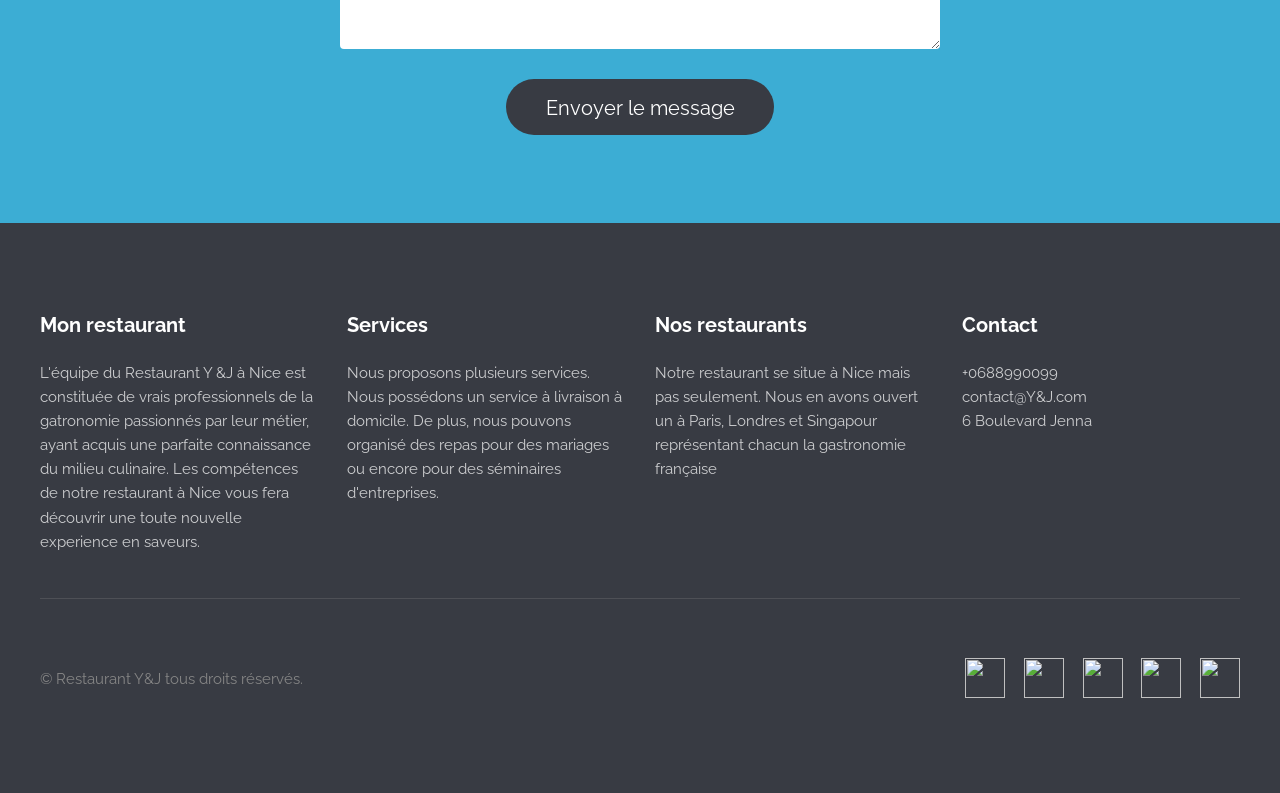
==== commit e383a03b: "responsiv1" ====
--- a/index.html
+++ b/index.html
@@ -6,7 +6,6 @@
 	<head>
 		<meta charset="UTF-8">
 		<title>Restaurant Y&J</title>
-		<meta http-equiv="content-type" content="text/html; charset=utf-8" />
 		<meta name="description" content="" />
 		<meta name="keywords" content="" />
 		<!--[if lte IE 8]><script src="js/html5shiv.js"></script><![endif]-->
@@ -21,8 +20,8 @@
 	<body class="landing">
 
 		<!-- Mes relations entre mes 3 pages afin de pouvoir aller librement et directement sur mes deux autres pages + logo spécial fond transparent pour la page d'acceuil-->
-			<header id="header">
-				<h1 id="logo"><a href="index.html" ><img height="150px" width="125px" src="images/logo-resto.png" alt="Mon restaurant" title="Logo" /></a></h1>
+			<header id="header">	
+				<h1><a href="index.html"><img height="150" width="125" src="images/logo-resto.png" alt="Mon restaurant" title="Logo"/></a></h1>
 				<nav id="nav">
 					<ul>
 						<li><a href="index.html">Acceuil</a></li>
@@ -46,34 +45,34 @@
 
 		<!-- One -->
 			<section id="one" class="wrapper style1 special">
-				<div class="container">
+				<div class="">
 					<header class="major">
 						<h2 id="ici">Notre restaurant Y & J</h2>
 						<p>De délicieuse saveur et produits à découvrir</p>
 					</header>
-					<div class="row 150%">
-						<div class="4u 12u$(medium)">
+					
+						<div class="carre">
 							<section class="box">
 								<i class="icon big rounded color1 fa-cloud"></i>
 								<h3>Y&J</h3>
 								<p>Notre restautants et nos différents plats.</p>
 							</section>
 						</div>
-						<div class="4u 12u$(medium)">
+						<div class="carre">
 							<section class="box">
 								<i class="icon big rounded color9 fa-desktop"></i>
 								<h3>Y &J</h3>
 								<p>Commande à emporter.</p>
 							</section>
 						</div>
-						<div class="4u$ 12u$(medium)">
+						<div class="carre">
 							<section class="box">
 								<i class="icon big rounded color6 fa-rocket"></i>
 								<h3>Y &J</h3>
 								<p>Nos différents restaurants.</p>
 							</section>
 						</div>
-					</div>
+					
 				</div>
 			</section>
 
@@ -101,8 +100,7 @@
 								<h4>Nous contacter</h4>
 								<p>Se référer à la 3 eme page</p>
 							</section>
-							
-							</section>
+
 						</div>
 					</section>
 					<footer>
@@ -154,20 +152,16 @@
 						<div class="row">
 							<section class="3u 6u(medium) 12u$(small)">
 								<h3>Mon restaurant</h3>
-								<p>L'équipe  du Restaurant Y &J  à Nice est constituée de vrais professionnels de la gatronomie passionnés par leur métier, ayant acquis une parfaite connaissance du milieu culinaire. Les compétences de notre restaurant à Nice vous fera découvrir une toute nouvelle experience en saveurs.<p/>
-
-								</ul>
+								<p>L'équipe  du Restaurant Y &J  à Nice est constituée de vrais professionnels de la gatronomie passionnés par leur métier, ayant acquis une parfaite connaissance du milieu culinaire. Les compétences de notre restaurant à Nice vous fera découvrir une toute nouvelle experience en saveurs. </p>
 							</section>
 							<section class="3u 6u$(medium) 12u$(small)">
 								<h3>Services</h3>
-								<p> Nous proposons plusieurs services. Nous possédons un services à livraison à domicile. De plus, nous pouvons organisé des repas pour des mariages ou encore pour des séminaires d'entreprises.<p/>
-								</ul>
-							</section>
-							<section class="3u 6u(medium) 12u$(small)">
+								<p> Nous proposons plusieurs services. Nous possédons un service à livraison à domicile. De plus, nous pouvons organisé des repas pour des mariages ou encore pour des séminaires d'entreprises.</p>
+							</section>
+							<section class="3u 6u(medium) 12u$(small)">	
 								<h3>Nos restaurants</h3>
-								<p>Notre restaurant se situe à Nice mais pas seulement. Nous en avons ouvert un à Paris, Londres et Singapour représentant chacun la gastronomie française <p/>
-								
-								</ul>
+								<p>Notre restaurant se situe à Nice mais pas seulement. Nous en avons ouvert un à Paris, Londres et Singapour représentant chacun la gastronomie française </p>
+
 							</section>
 							<section class="3u$ 6u$(medium) 12u$(small)">
 								<h3>Contact</h3>
@@ -187,20 +181,22 @@
 						</div>
 						<div class="4u$ 12u$(medium)">
 							<ul class="icons">
-								<li> <!-- utilisation de target _blank pour ouvrir dans un nouvel onglet -->
-									<a href="https://www.facebook.com" target="_blank" class="icon rounded fa-facebook"><span class="label">Facebook</span></a>
-								</li>
-								<li>
-									<a href="https://www.twitter.com" target="_blank" class="icon rounded fa-twitter"><span class="label">twitter</span></a>
-								</li>
-								<li>
-									<a href="https://www.twitter.com" target="_blank" class="icon rounded fa-google-plus"><span class="label">Google+</span></a>
+								<li>
+									<a href="https://www.facebook.com" ><img src="images/facebook.png" height="40" width="40"></a>
+								</li>
+								<li>
+									<a href="https://www.twitter.com" ><img src="images/twitter.png" height="40" width="40"></a>
+								</li>
+								<li>
+									<a href="https://www.youtube.com" ><img src="images/youtube.png" height="40" width="40"></a>
+								</li>
+								<li>
+									<a href="https://www.instagram.com" ><img src="images/instagram.png" height="40" width="40"></a>
+								</li>
+								<li>
+									<a href="https://plus.google.com" ><img src="images/google+.png" height="40" width="40"></a>
+								</li>
 								
-								</li>
-								<li>
-									<a href="https://www.twitter.com" target="_blank" class="icon rounded fa-linkedin"><span class="label">LinkedIn</span></a>
-								
-								</li>
 							</ul>
 						</div>
 					</div>
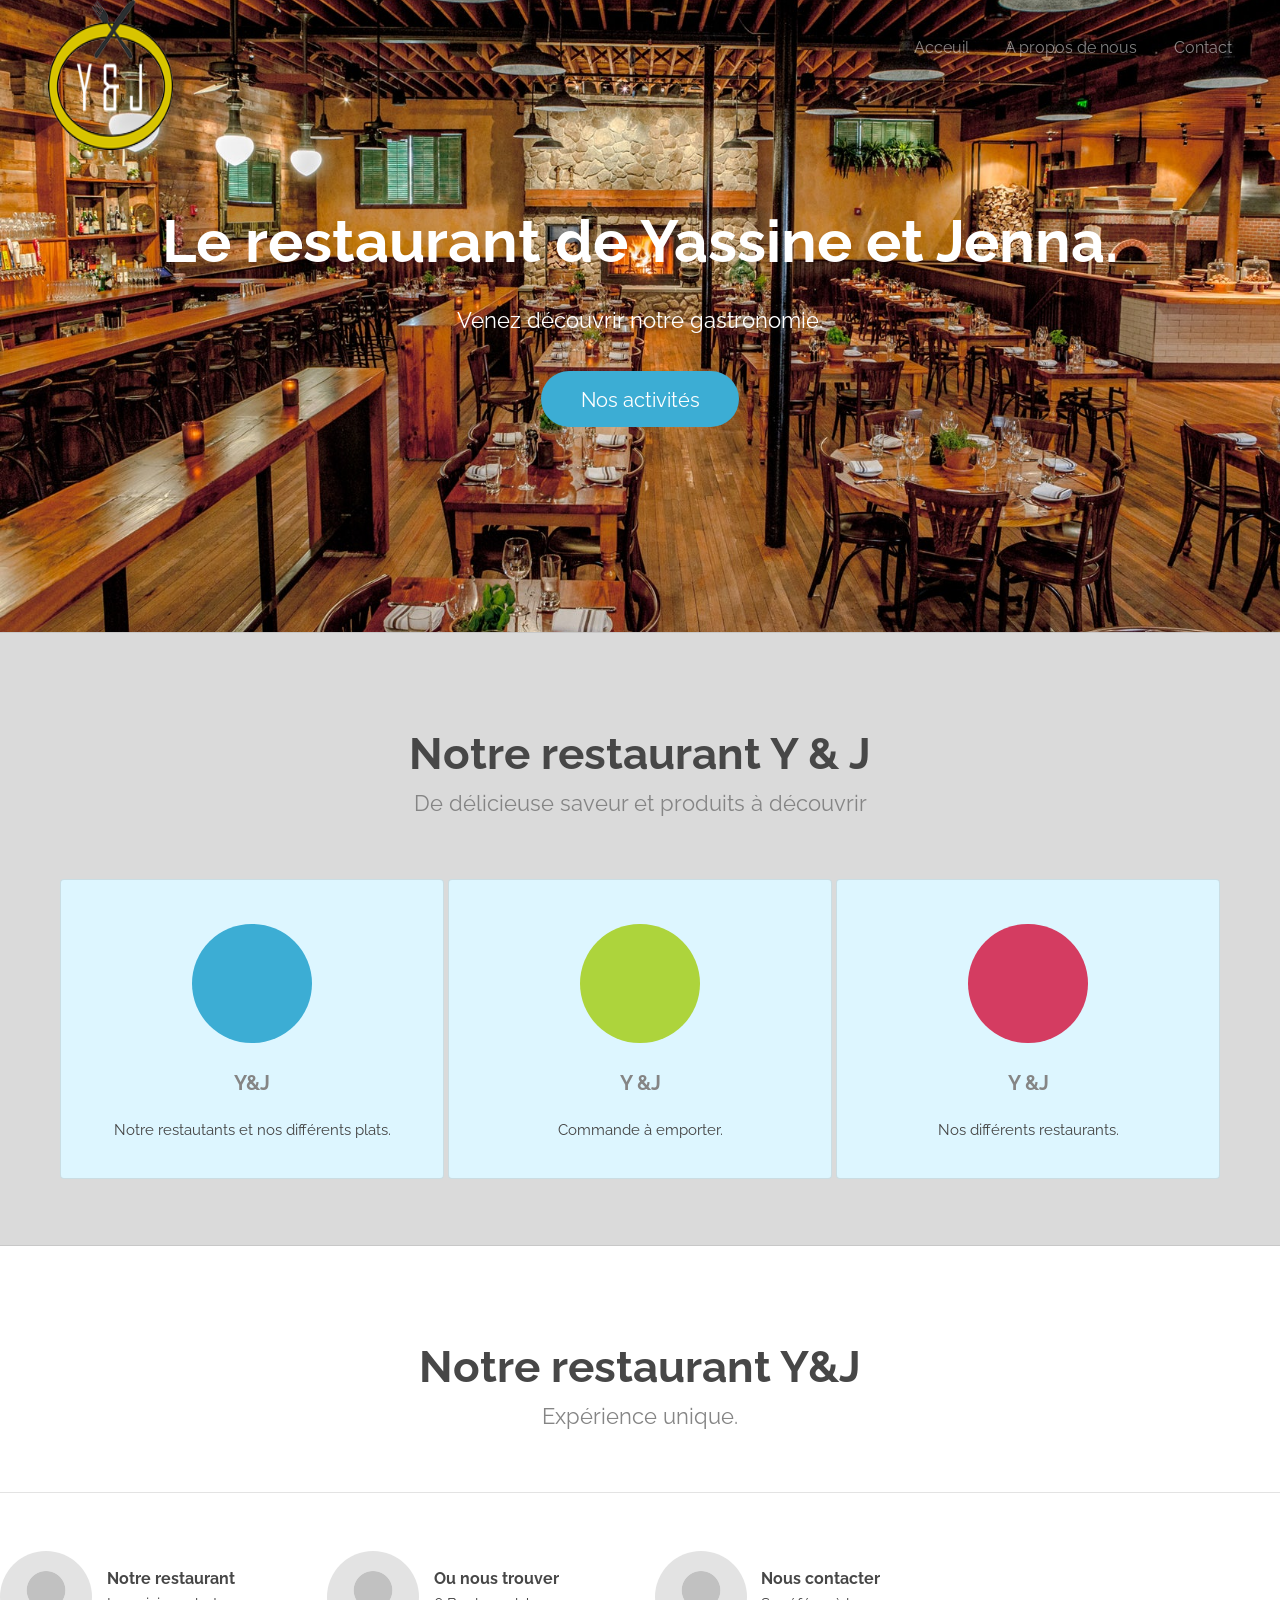
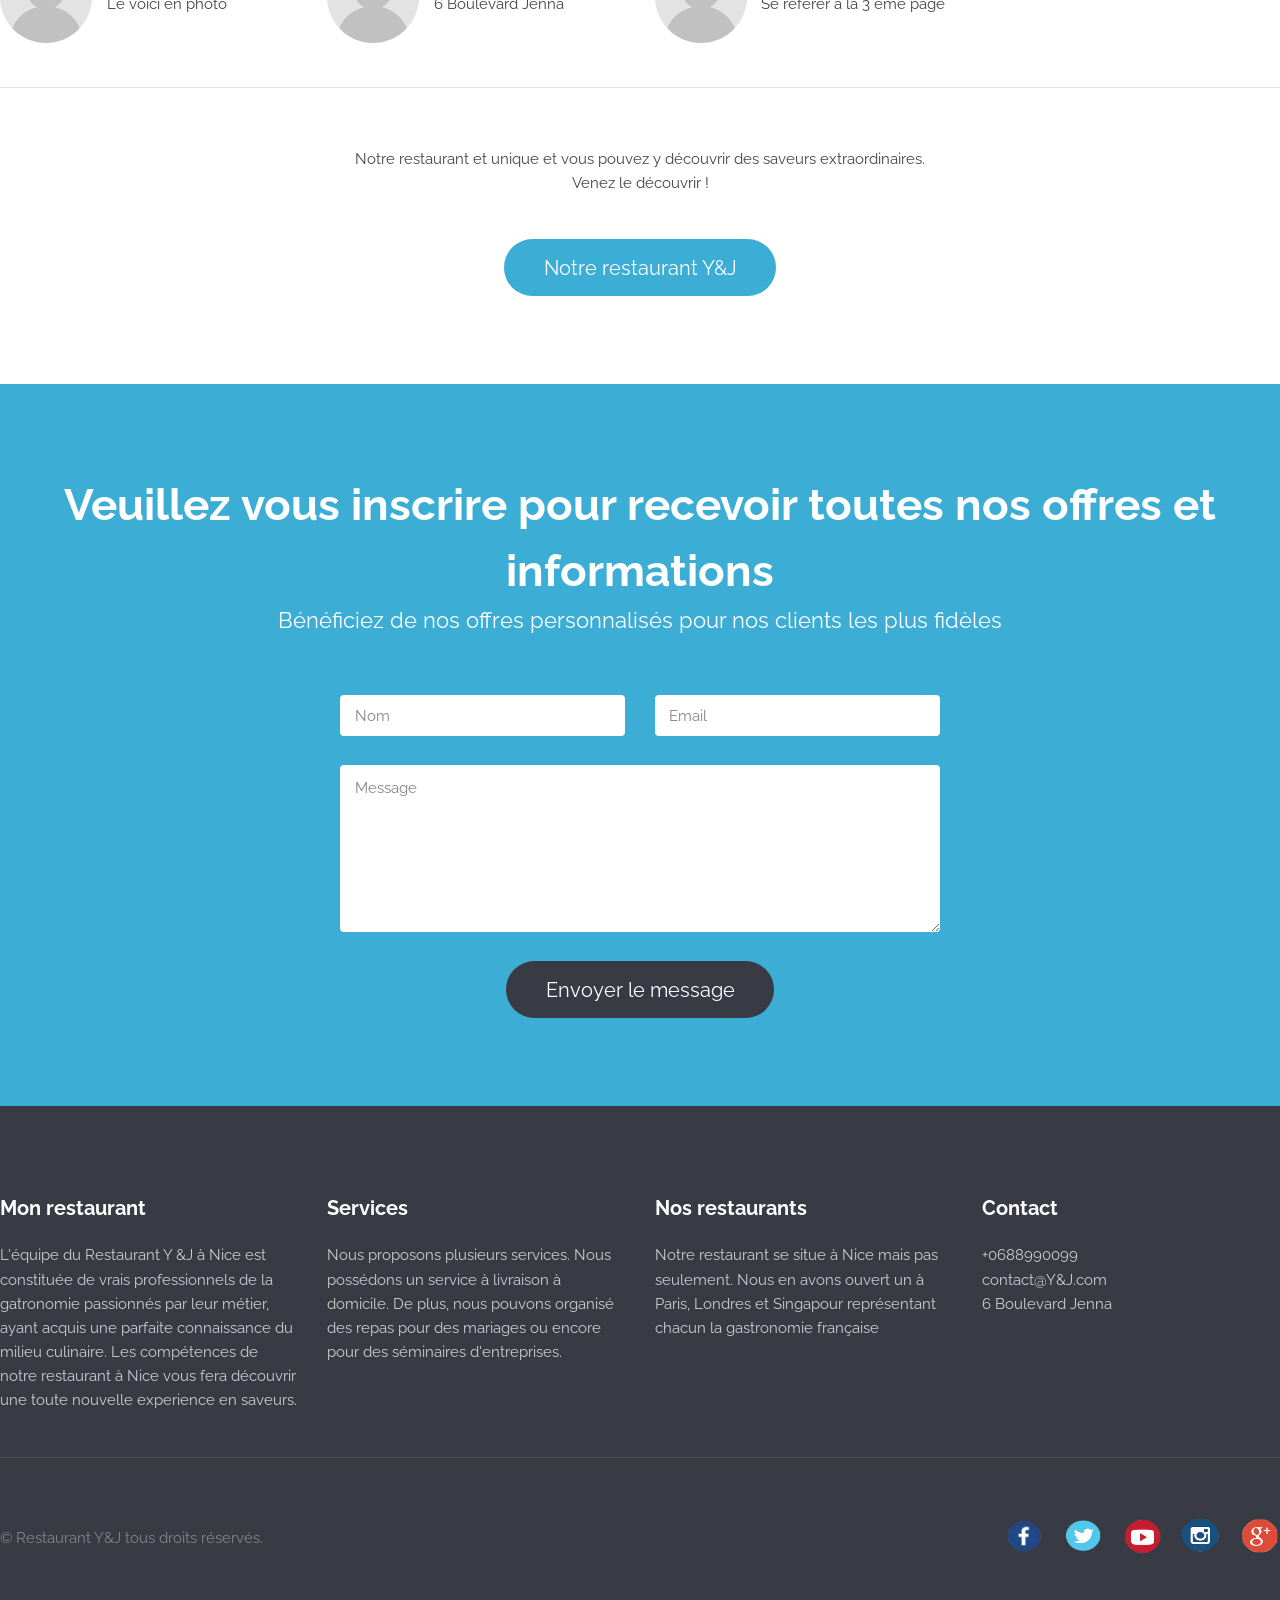
==== commit a6d1aa83: "sds" ====
--- a/index.html
+++ b/index.html
@@ -58,7 +58,7 @@
 								<p>Notre restautants et nos différents plats.</p>
 							</section>
 						</div>
-						<div class="carre">
+						<div class="carre">	
 							<section class="box">
 								<i class="icon big rounded color9 fa-desktop"></i>
 								<h3>Y &J</h3>
@@ -78,7 +78,7 @@
 
 		<!-- Descriptions du restaurant -->
 			<section id="two" class="wrapper style2 special">
-				<div class="container">
+				<div class="">
 					<header class="major">
 						<h2>Notre restaurant Y&J</h2>
 						<p>Expérience unique.</p>
@@ -117,7 +117,7 @@
 
 		<!-- Three -->
 			<section id="three" class="wrapper style3 special">
-				<div class="container">
+				<div class="">
 					<header class="major">
 						<h2>Veuillez vous inscrire pour recevoir toutes nos offres et informations</h2>
 						<p>Bénéficiez de nos offres personnalisés pour nos clients les plus fidèles</p>
@@ -147,7 +147,7 @@
 
 		<!-- Ma description bandeau du bas identique sur chacune des pages -->
 			<footer id="footer">
-				<div class="container">
+				<div class="">
 					<section class="links">
 						<div class="row">
 							<section class="3u 6u(medium) 12u$(small)">
--- a/css/style.css
+++ b/css/style.css
@@ -1223,4 +1223,30 @@
 		#logo{
 			text-align: center;
 			display: block;
-		}+		}
+
+		#one{
+			width: 100%;
+			height: auto;
+		}
+		.box{
+			margin-bottom: 0px;
+			padding : 0px;
+			float:left;
+			width: 100%;
+			height: 100%;
+		}
+
+		.carre{
+			height: 300px;
+			width: 30%;
+			display: inline-block;
+			margin-left: 0px;
+		}
+
+		@media (max-width: 500px){
+			.carre{
+				height: 100%;
+			}
+		}
+
